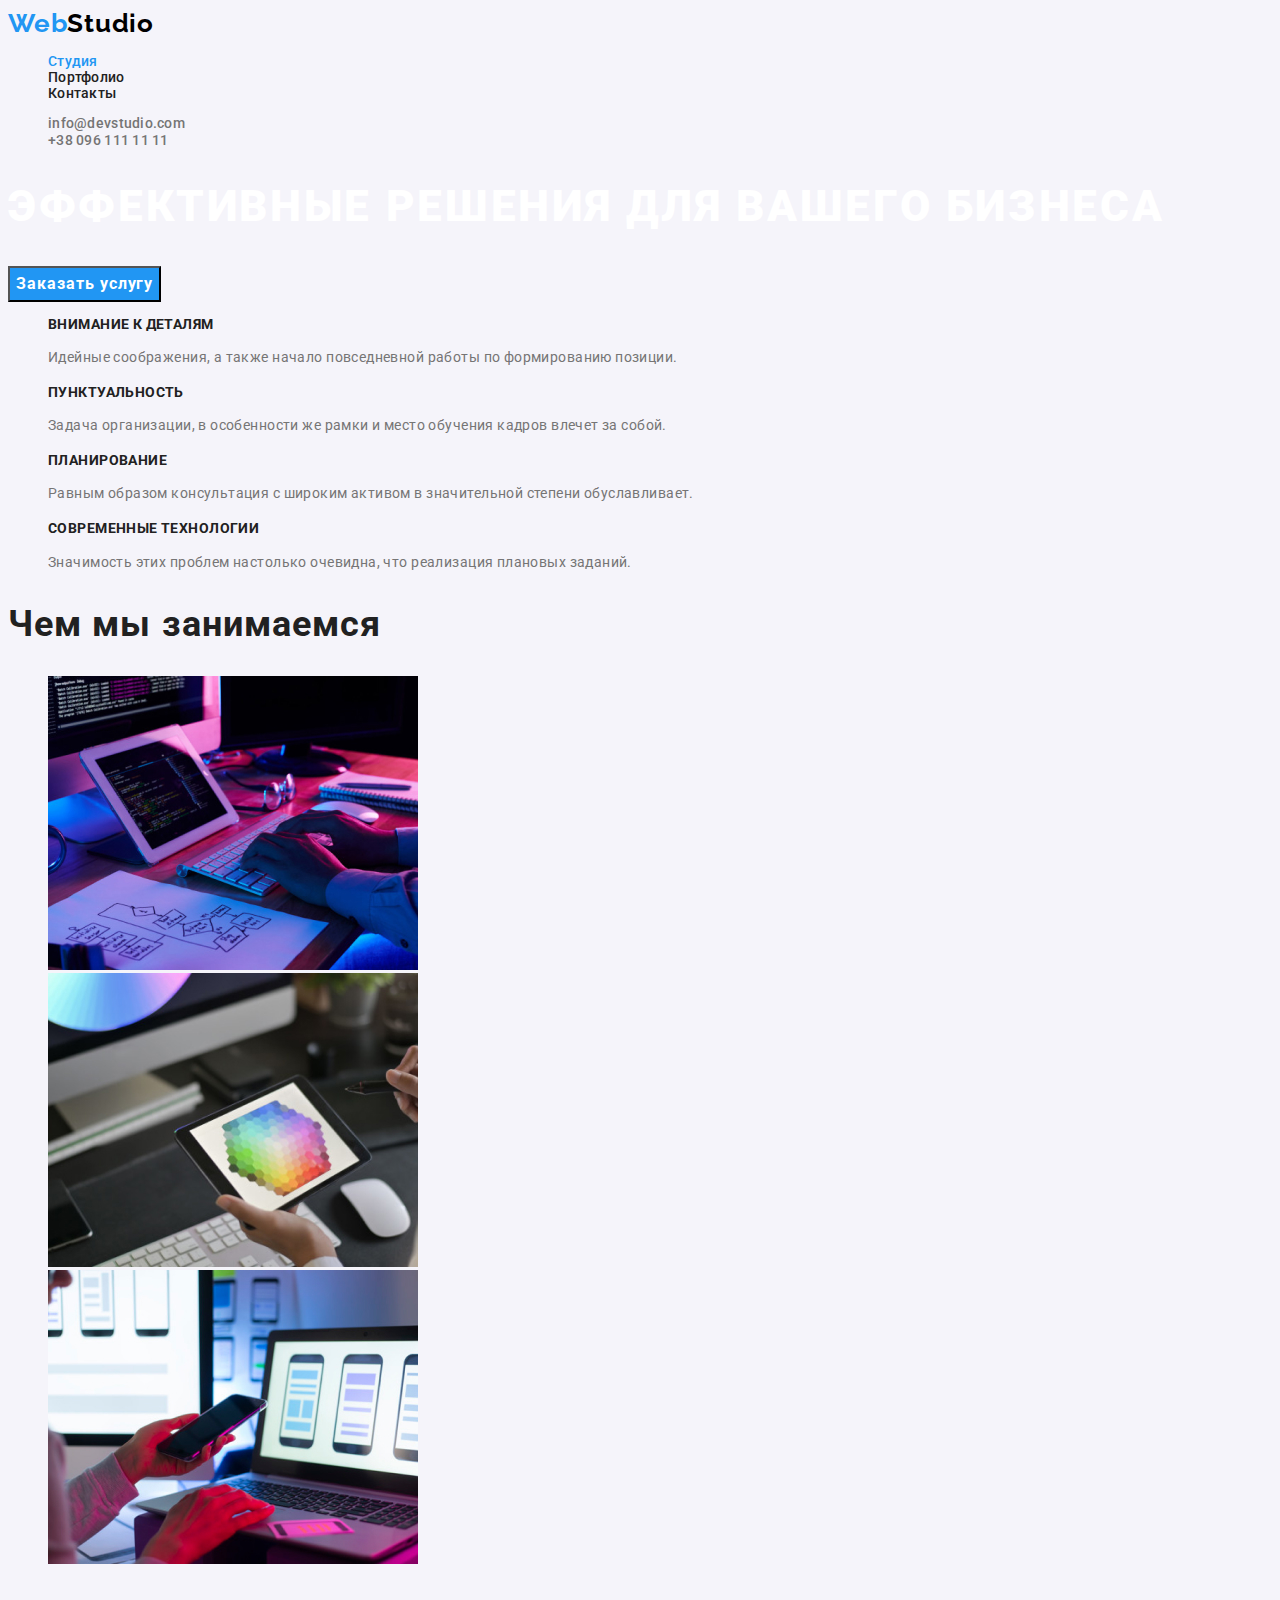
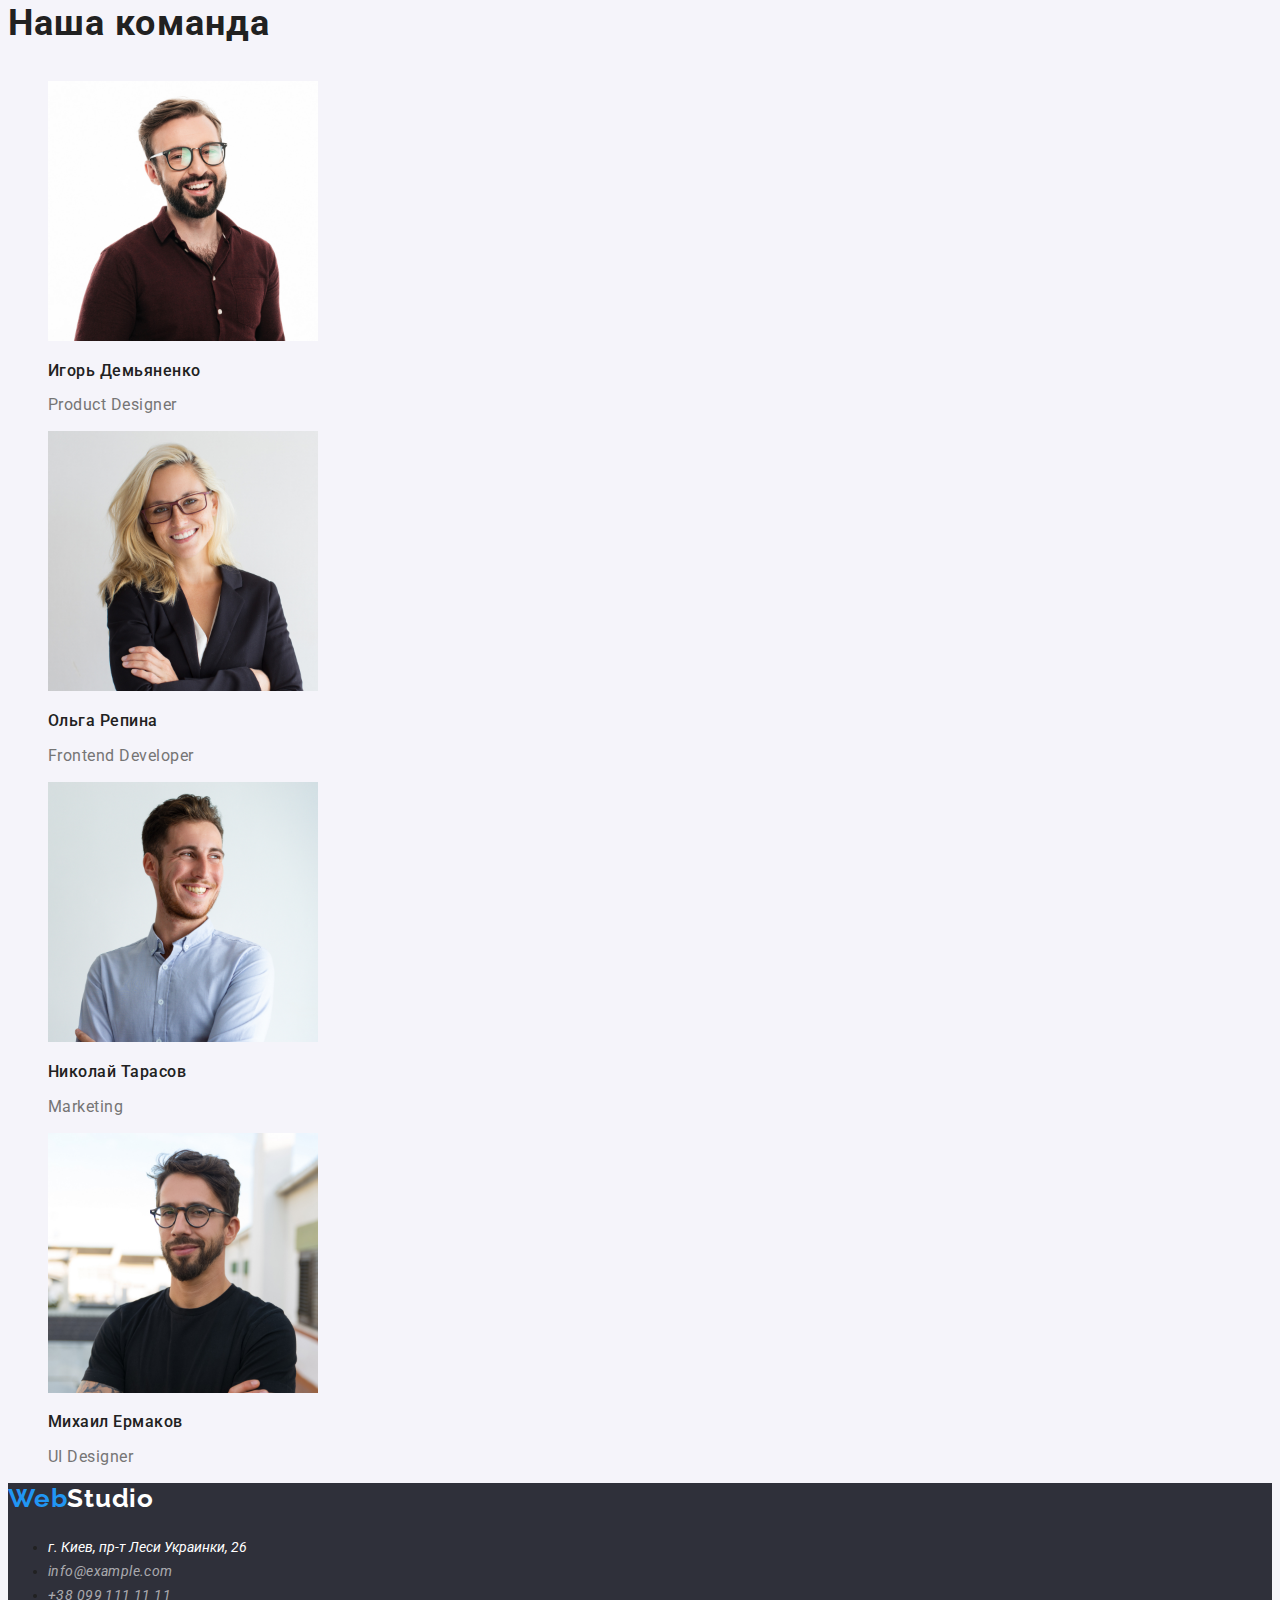
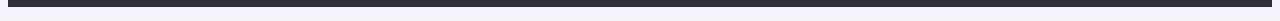
==== index.html @ 42520b8a "1" ====
<!DOCTYPE html>
<html lang="ru">

<head>
    <meta charset="UTF-8">
    <meta http-equiv="X-UA-Compatible" content="IE=edge">
    <meta name="viewport" content="width=device-width, initial-scale=1.0">
    <title>Landing page</title>
    <link href="https://fonts.googleapis.com/css2?family=Raleway:wght@700&family=Roboto:wght@400;500;700;900&display=swap" rel="stylesheet">
    <link rel="stylesheet" href="css/style.css">

</head>
<body>
    <header>
        <header class="header">
        <nav>
            <a href="/" class="logo common-link">
                <span>Web</span>Studio</a>

        <ul class="nav common-ul">
            <li><a class="nav-link link common-link active-link" href="">Студия</a></li>
            <li><a class="nav-link link common-link" href="">Портфолио</a></li>
            <li><a class="nav-link link common-link" href="">Контакты</a></li>
        </ul>
        </nav>
        <ul class="contacts common-ul">
            <li><a class="contacts-link link common-link" href="">info@devstudio.com</a></li>
            <li><a class="contacts-link link common-link" href="">+38 096 111 11 11</a></li>
        </ul>
        
    </header>
    <main>
    
        <section class="intro">
            <h1 class="intro-header">Эффективные решения для вашего бизнеса</h1>
            <button class="intro-btn button" type="button">Заказать услугу</button>
        </section>
        

         <section>
            <section class="features">
             <ul class="common-ul">
            <li>
                     <h3 class="features-title"> Внимание к деталям</h3>
                     <p class="features-desc">Идейные соображения, а также начало повседневной работы по формированию позиции.</p>
            </li>
            <li>
                <h3 class="features-title">Пунктуальность</h3>
                <p class="features-desc">Задача организации, в особенности же рамки и место обучения кадров влечет за собой.</p>
            </li>
            <li>
                <h3 class="features-title">Планирование</h3>
                <p class="features-desc">Равным образом консультация с широким активом в значительной степени обуславливает.</p>
            </li>
            <li>
                <h3 class="features-title">Современные технологии</h3>
                <p class="features-desc">Значимость этих проблем настолько очевидна, что реализация плановых заданий.</p>
             </li>
        </ul>
         </section>
         <section class="working">
             <h2 class="title">Чем мы занимаемся</h2>
             <ul class="common-ul">
                 <li>
                <img src="./images/imh 2 (1).jpg"alt="Печатает на клавиатуре" width="370"/>
                 </li>
                 <li>
                <img src="./images/imh 2 (6).jpg"alt="Разработка моб.приложений" width="370"/>
                 </li>
                 <li>
                <img src="./images/imh 2 (7).jpg"alt="Подбор цвета" width="370"/>
                 </li>
             </ul>
        </section>

        <section class="team">
            <h3 class="title">Наша команда</h3>
            <ul class="common-ul">
                <li>
                <img src="./images/imh 2 (5).jpg"alt="Игорь Демьяненко" width="270"/>
                <h3 class="team-title">Игорь Демьяненко</h3>
                <p class="team-prof">Product Designer</p>
                </li>
                <li>
                <img src="./images/imh 2 (4).jpg"alt="Ольга Репина" width="270"/>
                <h3 class="team-title">Ольга Репина</h3>
                <p class="team-prof">Frontend Developer</p>
                </li>
                <li>
                <img src="./images/imh 2 (3).jpg"alt="Николай Тарасов" width="270"/>
                <h3 class="team-title">Николай Тарасов</h3>
                <p class="team-prof">Marketing</p>
                </li>
                <li>
                <img src="./images/imh 2 (2).jpg"alt="Михаил Ермаков"width="270"/>
                <h3 class="team-title">Михаил Ермаков</h3>
                <p class="team-prof">UI Designer</p>
                </li>
            
            </ul>
        </section>
</main>

        <footer class="footer">
            <a class="logo footer-logo common-link" href="">
                <span>Web</span>Studio 
            <address>
            <ul>
                <li><a class="main-adress common-link" href="https://goo.gl/maps/YGkrHHkVzg6HwR6b8" target="_blank" rel="noreferrer">г. Киев, пр-т Леси Украинки, 26</a></li>
                <li><a class="adress-link common-link" href="">info@example.com</a></li>
                <li><a class="adress-link common-link" href="">+38 099 111 11 11</a></li>
            </ul>
                 </address>
        </footer>
</body>
</html>
---- css/style.css ----
/*font-family: 'Raleway', sans-serif;
font-family: 'Roboto', sans-serif;*/
/* background: #F5F4FA; вторичный цвет фона
#2196F3 blue
#000000
#757575 - p color 
#FFFFFF 
#212121 */ 

:root {
  --accent-color: #2196F3;
  --primary-text-color:#757575;
  --title-text-color:#212121;
  --primary-white-color:#FFFFFF;
  --secondary-black-color:#000000;
  --secondary-grey-color:#F5F4FA;
  --main-font-style:'Roboto', sans-serif;
  --font-size-small:14px;
  --font-size-medium:16px;
  --font-size-xl:36px;
}

body {
    font-family: var(--main-font-style),
    '-apple-system', 'BlinkMacSystemFont',
    'avenir next', 'avenir', 'segoe ui', 'helvetica neue', 
    'helvetica', 'Ubuntu', 'noto', 'arial', sans-serif;
    font-size: var(--font-size-small);
    color: var(--title-text-color);

    background-color: var(--secondary-grey-color);
}


.common-ul {
    list-style-type: none;
   }

/*header*/

.logo {
    font-family: 'Raleway', sans-serif;
    font-weight: 700;
    font-size: 26px;
    line-height: 1.2;
    letter-spacing: 0.03em;
    color: var(--secondary-black-color);
}

.logo span {
    color: var(--accent-color);
}

.common-link{
    text-decoration: none;
}

.link {
    font-weight: 500;
    line-height: 1.15;
    letter-spacing: 0.02em;
}
.nav-link {
    color: var(--title-text-color);

}


.contacts-link {
    color: var(--primary-text-color);
}

.active-link {
    color: var(--accent-color);
}

.nav-link:hover,
.nav-link:focus,
.contacts-link:hover,
.contacts-link:focus {
    color: var(--accent-color);
}

/* Intro*/


.intro-header {
    font-weight: 900;
    font-size: 44px;
    line-height: 1.36;
    letter-spacing: 0.06em;
    text-transform: uppercase;
    color: var(--primary-white-color);
}

.button {
    cursor: pointer;
    font-family: 'Roboto', sans-serif;
}
.intro-btn {
    font-weight: 700;
    font-size: var(--font-size-medium);
    line-height: 1.87;
    letter-spacing: 0.06em;
    color: var(--primary-white-color);

    background-color: var(--accent-color);
}

/* Features */

.features-desc{
    line-height: 1.71;
    letter-spacing: 0.03em;
    color: var(--primary-text-color);
}

.features-title {
    font-size: var(--font-size-small);
    font-weight: 700;
    line-height: 1.15;
    letter-spacing: 0.03em;
    text-transform: uppercase;
}

/* What we  do*/

.title {
    font-weight: 700;
    font-size: var(--font-size-xl);
    line-height: 1.16;
    letter-spacing: 0.03em;
}

/*  Our team */

.team {
    font-size: 16px;
    line-height: 1.18;
    letter-spacing: 0.03em;
}

.team-title {
    font-size: var(--font-size-medium);
    line-height: 1.18;
    font-weight: 500;

}

.team-prof {
    font-size: var(--font-size-medium);
    line-height: 1.18;
    color: var(--primary-text-color);


}


/* Footer */

.footer {
    background-color: #2F303A;
}
.footer-logo {
    color: var(--primary-white-color);
}

.adress {
    font-style: normal;
}

.main-adress {
    color: var(--primary-white-color);
}

.adress-link {
    line-height: 1.71;
    letter-spacing: 0.03em;
    color: rgba(255, 255, 255, 0.6);
}


/* portfolio */

.portfolio-list {
    font-size: var(--font-size-medium);
    line-height: 1.87;
    letter-spacing: 0.03em;
}

.portfolio-desc{
    color:var(--primary-text-color);
}

.portfolio-btn {
    font-weight: 500;
    font-size: var(--font-size-medium);
    line-height: 1.62;
    letter-spacing: 0.03em;
}

.portfolio-btn:hover,
.portfolio-btn:focus {
    color: var(--primary-white-color);

    background-color: var(--accent-color);
}

.portfolio-title {
    font-weight: 700;
    font-size: 18px;
    line-height: 2;
    letter-spacing: 0.06em;
}
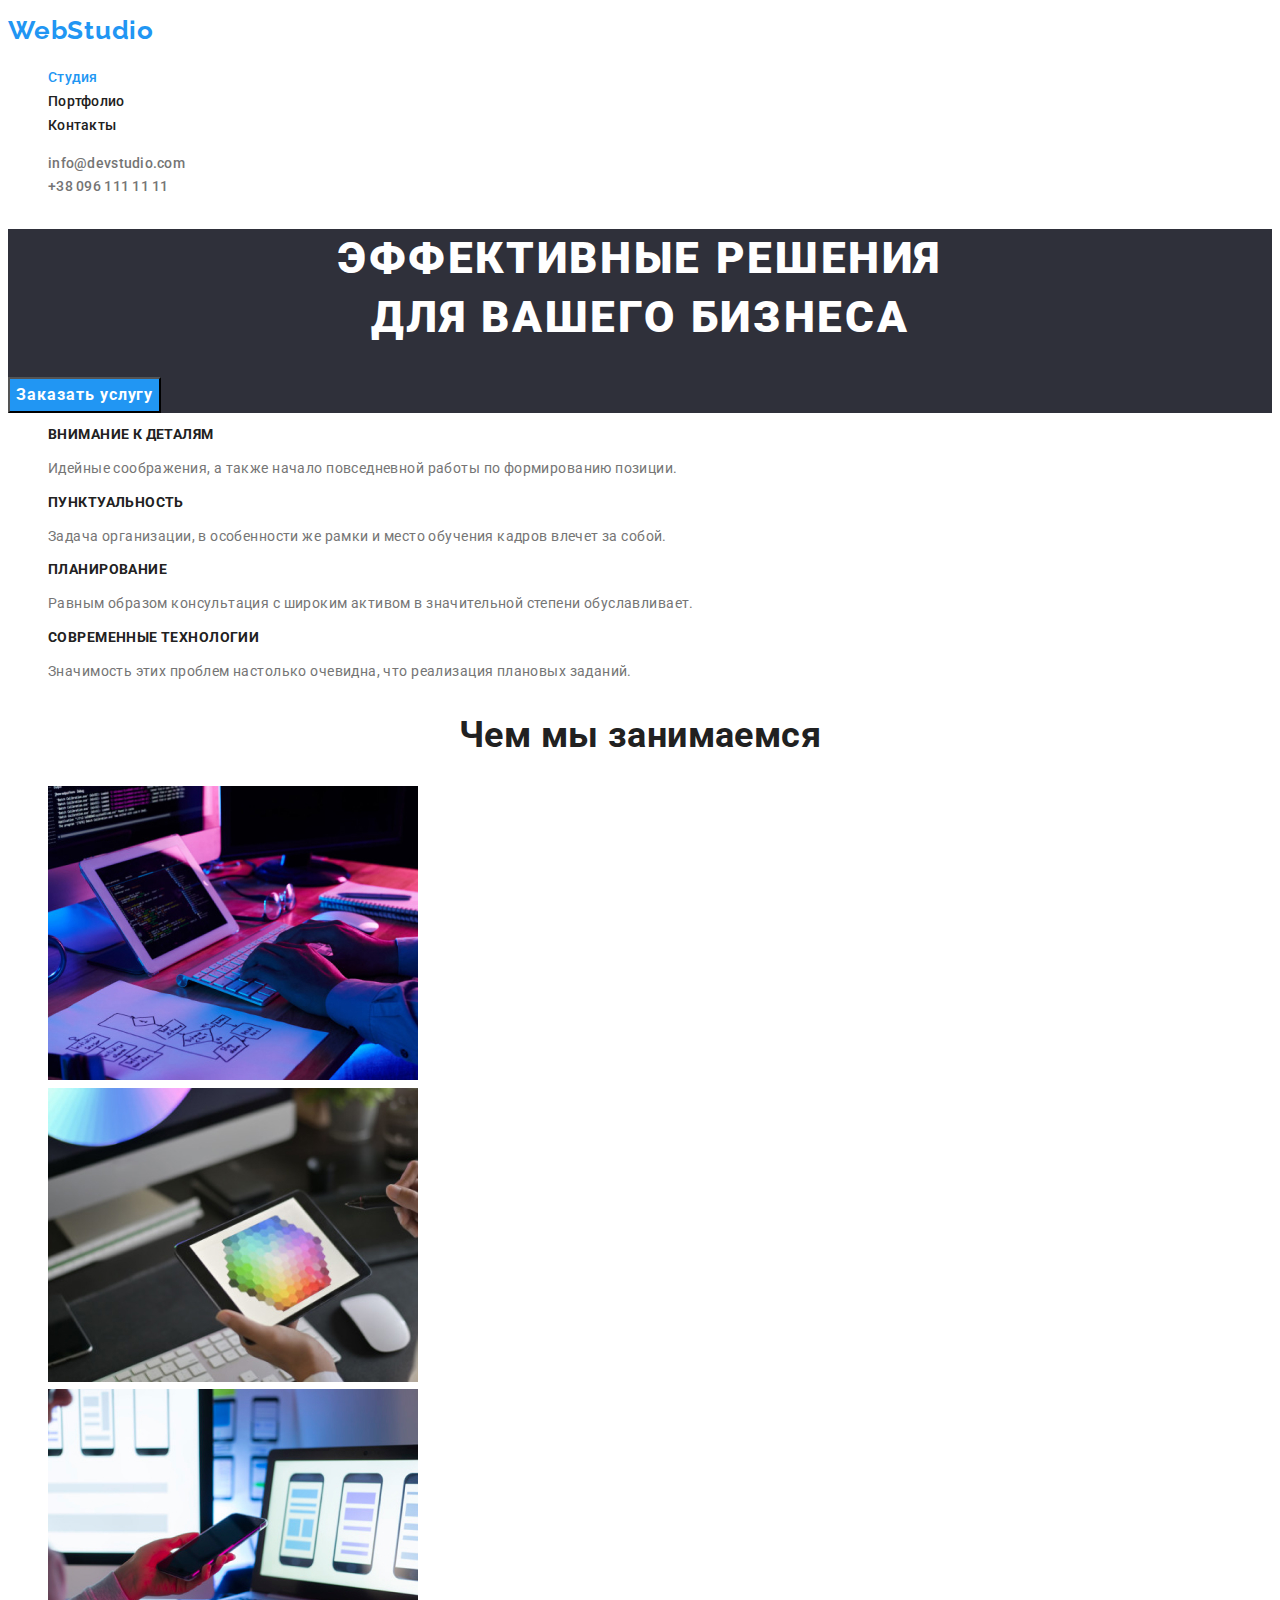
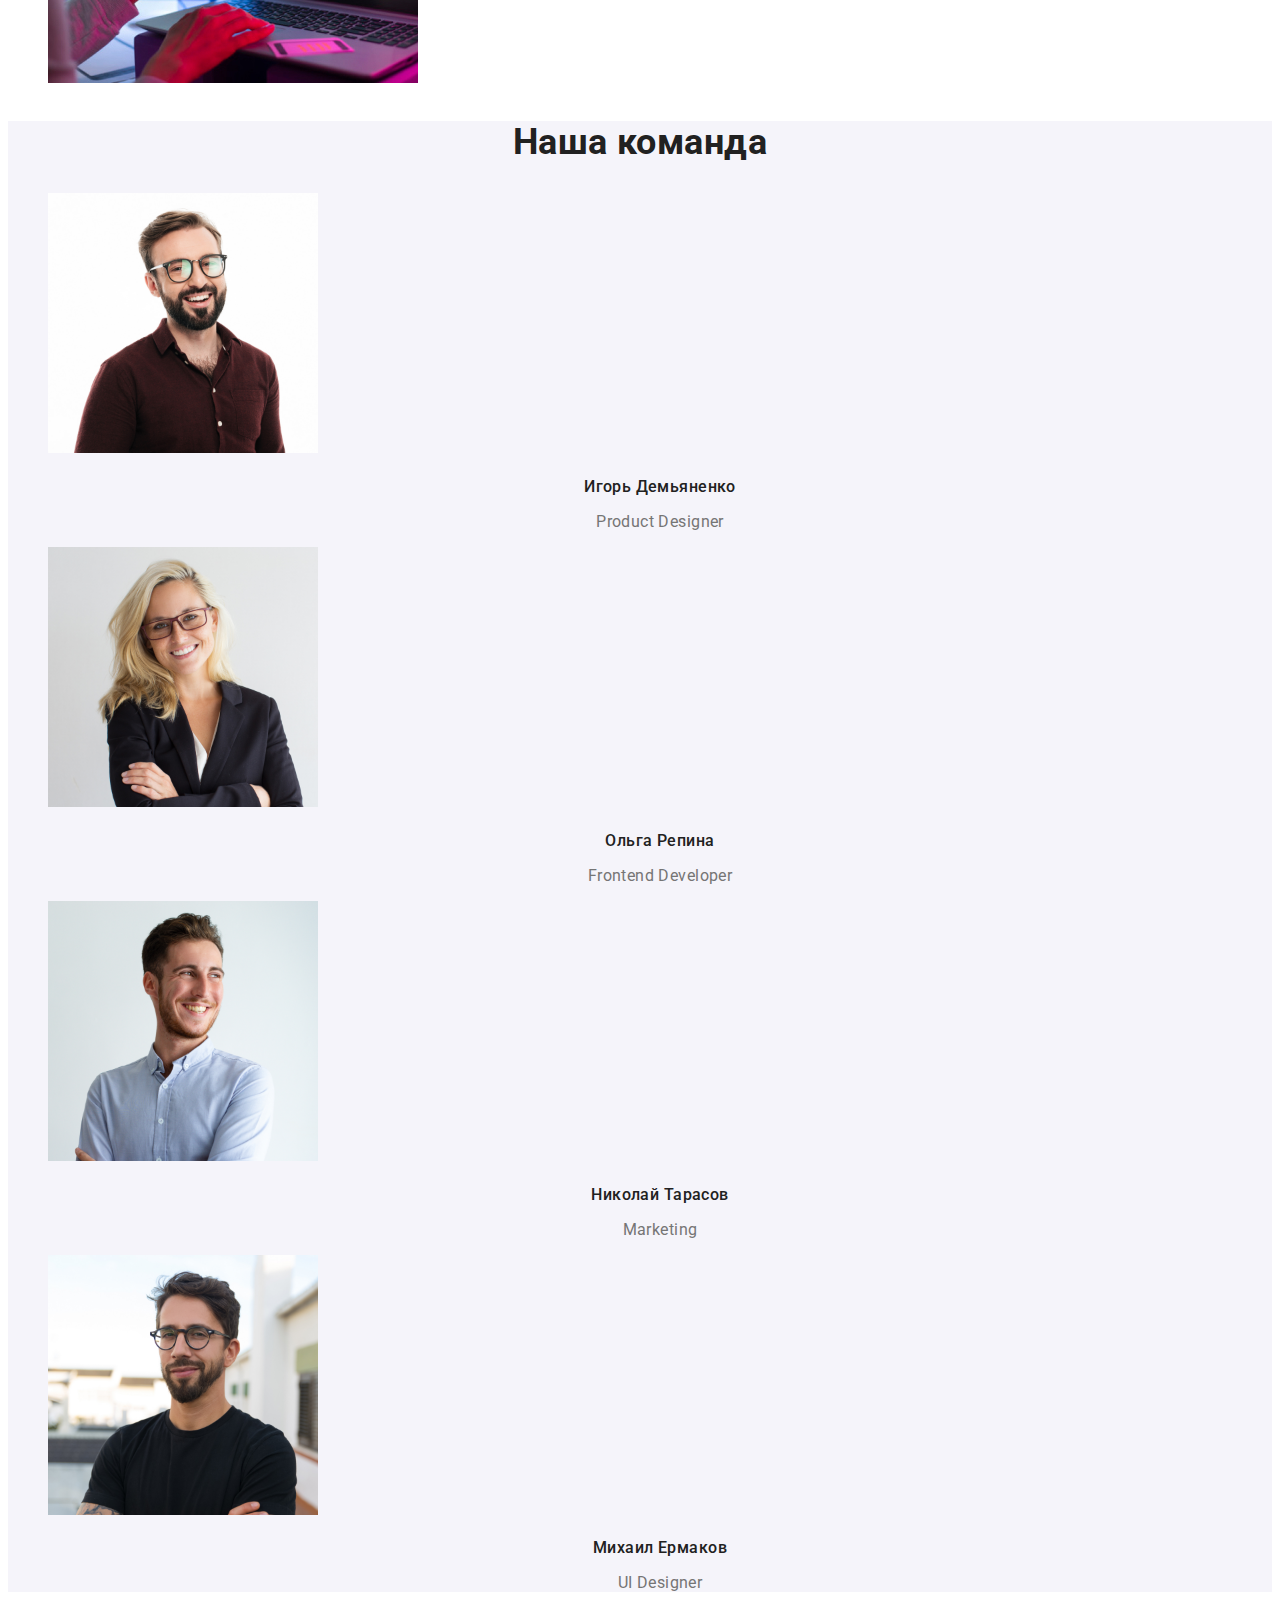
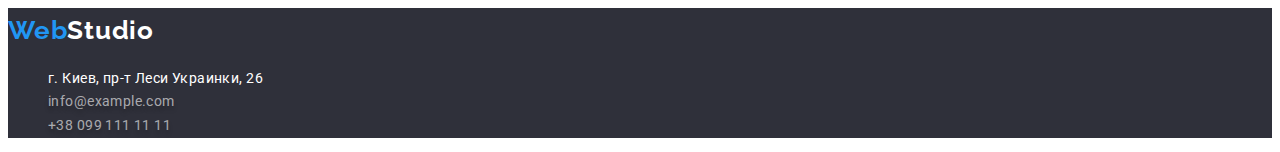
==== commit 07105e6c: "1" ====
--- a/index.html
+++ b/index.html
@@ -1,66 +1,73 @@
 <!DOCTYPE html>
 <html lang="ru">
-
-<head>
+  <head>
     <meta charset="UTF-8">
     <meta http-equiv="X-UA-Compatible" content="IE=edge">
     <meta name="viewport" content="width=device-width, initial-scale=1.0">
-    <title>Landing page</title>
-    <link href="https://fonts.googleapis.com/css2?family=Raleway:wght@700&family=Roboto:wght@400;500;700;900&display=swap" rel="stylesheet">
-    <link rel="stylesheet" href="css/style.css">
+    <title>Студия</title>
 
-</head>
-<body>
+    <link href="https://fonts.googleapis.com/css2?family=Raleway:wght@700&family=Roboto:wght@400;500;700;900&display=swap"
+      rel="stylesheet">
+    <link rel="stylesheet" href="./css/style.css">
+  </head>
+  <body>
+
     <header>
         <header class="header">
         <nav>
-            <a href="/" class="logo common-link">
-                <span>Web</span>Studio</a>
+            <a class="logo" href="./index.html">Web</span class="black">Studio</span></a>
 
-        <ul class="nav common-ul">
-            <li><a class="nav-link link common-link active-link" href="">Студия</a></li>
-            <li><a class="nav-link link common-link" href="">Портфолио</a></li>
-            <li><a class="nav-link link common-link" href="">Контакты</a></li>
-        </ul>
-        </nav>
-        <ul class="contacts common-ul">
-            <li><a class="contacts-link link common-link" href="">info@devstudio.com</a></li>
-            <li><a class="contacts-link link common-link" href="">+38 096 111 11 11</a></li>
-        </ul>
-        
-    </header>
+            <ul class="nav-list list">
+                <li>
+                  <a class="link current" href="./index.html">Студия</a>
+                </li>
+                <li>
+                  <a class="link" href="./portfolio.html">Портфолио</a>
+                </li>
+                <li>
+                  <a class="link" href="">Контакты</a>
+                </li>
+              </ul>
+            </nav>
+      
+            <ul class="cont-list list">
+              <li><a class="link" href="mailto:info@devstudio.com">info@devstudio.com</a></li>
+              <li><a class="link" href="tel:+380961111111">+38 096 111 11 11</a></li>
+            </ul>
+          </header>
+      
     <main>
-    
-        <section class="intro">
-            <h1 class="intro-header">Эффективные решения для вашего бизнеса</h1>
-            <button class="intro-btn button" type="button">Заказать услугу</button>
-        </section>
+        <section class="hero">
+            <h1 class="hero-title">Эффективные решения <br> для вашего бизнеса</h1>
+            <button class="hero-btn" type="button">Заказать услугу</button>
+          </section>
         
 
-         <section>
-            <section class="features">
-             <ul class="common-ul">
-            <li>
-                     <h3 class="features-title"> Внимание к деталям</h3>
-                     <p class="features-desc">Идейные соображения, а также начало повседневной работы по формированию позиции.</p>
-            </li>
-            <li>
-                <h3 class="features-title">Пунктуальность</h3>
-                <p class="features-desc">Задача организации, в особенности же рамки и место обучения кадров влечет за собой.</p>
-            </li>
-            <li>
-                <h3 class="features-title">Планирование</h3>
-                <p class="features-desc">Равным образом консультация с широким активом в значительной степени обуславливает.</p>
-            </li>
-            <li>
-                <h3 class="features-title">Современные технологии</h3>
-                <p class="features-desc">Значимость этих проблем настолько очевидна, что реализация плановых заданий.</p>
-             </li>
-        </ul>
-         </section>
-         <section class="working">
-             <h2 class="title">Чем мы занимаемся</h2>
-             <ul class="common-ul">
+          <section class="features">
+            <h2 hidden>Наши преимущества</h2>
+            <ul class="feat-list list">
+              <li>
+                <h3 class="title">Внимание к деталям</h3>
+                <p>Идейные соображения, а также начало повседневной работы по формированию позиции.</p>
+              </li>
+              <li>
+                <h3 class="title">Пунктуальность</h3>
+                <p>Задача организации, в особенности же рамки и место обучения кадров влечет за собой.</p>
+              </li>
+              <li>
+                <h3 class="title">Планирование</h3>
+                <p>Равным образом консультация с широким активом в значительной степени обуславливает.</p>
+              </li>
+              <li>
+                <h3 class="title">Современные технологии</h3>
+                <p>Значимость этих проблем настолько очевидна, что реализация плановых заданий.</p>
+              </li>
+            </ul>
+          </section>
+
+          <section class="activities">
+            <h2 class="section-title">Чем мы занимаемся</h2>
+            <ul class="activities-list list">
                  <li>
                 <img src="./images/imh 2 (1).jpg"alt="Печатает на клавиатуре" width="370"/>
                  </li>
@@ -73,28 +80,28 @@
              </ul>
         </section>
 
+
         <section class="team">
-            <h3 class="title">Наша команда</h3>
-            <ul class="common-ul">
+            <h2 class="section-title">Наша команда</h2>
+            <ul class="team-list list">
                 <li>
-                <img src="./images/imh 2 (5).jpg"alt="Игорь Демьяненко" width="270"/>
-                <h3 class="team-title">Игорь Демьяненко</h3>
-                <p class="team-prof">Product Designer</p>
+                <img src="./images/imh 2 (5).jpg"alt="Игорь Демьяненко" width="270"  height="260">
+                <h3 class="title">Игорь Демьяненко</h3>
+                <p class="team-descr">Product Designer</p>
+    
+                <img src="./images/imh 2 (4).jpg"alt="Ольга Репина" width="270" height="260">
+                <h3 class="title">Ольга Репина</h3>
+                <p class="team-descr">Frontend Developer</p>
                 </li>
                 <li>
-                <img src="./images/imh 2 (4).jpg"alt="Ольга Репина" width="270"/>
-                <h3 class="team-title">Ольга Репина</h3>
-                <p class="team-prof">Frontend Developer</p>
+                <img src="./images/imh 2 (3).jpg"alt="Николай Тарасов" width="270" height="260">
+                <h3 class="title">Николай Тарасов</h3>
+                <p class="team-descr">Marketing</p>
                 </li>
                 <li>
-                <img src="./images/imh 2 (3).jpg"alt="Николай Тарасов" width="270"/>
-                <h3 class="team-title">Николай Тарасов</h3>
-                <p class="team-prof">Marketing</p>
-                </li>
-                <li>
-                <img src="./images/imh 2 (2).jpg"alt="Михаил Ермаков"width="270"/>
-                <h3 class="team-title">Михаил Ермаков</h3>
-                <p class="team-prof">UI Designer</p>
+                <img src="./images/imh 2 (2).jpg"alt="Михаил Ермаков"width="270" height="260">
+                <h3 class="title">Михаил Ермаков</h3>
+                <p class="team-descr">UI Designer</p>
                 </li>
             
             </ul>
@@ -102,15 +109,15 @@
 </main>
 
         <footer class="footer">
-            <a class="logo footer-logo common-link" href="">
-                <span>Web</span>Studio 
+            <a class="logo" href="./index.html">Web<span class="white">Studio</span></a>
+ 
             <address>
-            <ul>
-                <li><a class="main-adress common-link" href="https://goo.gl/maps/YGkrHHkVzg6HwR6b8" target="_blank" rel="noreferrer">г. Киев, пр-т Леси Украинки, 26</a></li>
-                <li><a class="adress-link common-link" href="">info@example.com</a></li>
-                <li><a class="adress-link common-link" href="">+38 099 111 11 11</a></li>
+            <ul class="adr-list list">
+                <li><a class="link link-geo" href="https://goo.gl/maps/YGkrHHkVzg6HwR6b8" target="_blank" rel="noreferrer">г. Киев, пр-т Леси Украинки, 26</a></li>
+                <li><a class="link" href="mailto:info@devstudio.com">info@example.com</a></li>
+                <li><a class="link" href="tel:+380961111111">+38 099 111 11 11</a></li>
             </ul>
-                 </address>
+        </address>
         </footer>
 </body>
 </html> --- a/css/style.css
+++ b/css/style.css
@@ -1,214 +1,211 @@
-/*font-family: 'Raleway', sans-serif;
-font-family: 'Roboto', sans-serif;*/
-/* background: #F5F4FA; вторичный цвет фона
-#2196F3 blue
-#000000
-#757575 - p color 
-#FFFFFF 
-#212121 */ 
-
 :root {
-  --accent-color: #2196F3;
-  --primary-text-color:#757575;
-  --title-text-color:#212121;
-  --primary-white-color:#FFFFFF;
-  --secondary-black-color:#000000;
-  --secondary-grey-color:#F5F4FA;
-  --main-font-style:'Roboto', sans-serif;
-  --font-size-small:14px;
-  --font-size-medium:16px;
-  --font-size-xl:36px;
+  --primary-background-color: #fff;
+  --secondary-background-color: #2f303a;
+  --tetriary-background-color: #f5f4fa;
+  --primary-white-color: #fff;
+  --primary-black-color: #000;
+  --primary-text-color: #757575;
+  --title-text-color: #212121;
+  --footer-linc-color: rgba(255, 255, 255, 0.6);
+  --accent-text-color: #2196f3;
 }
 
 body {
-    font-family: var(--main-font-style),
-    '-apple-system', 'BlinkMacSystemFont',
-    'avenir next', 'avenir', 'segoe ui', 'helvetica neue', 
-    'helvetica', 'Ubuntu', 'noto', 'arial', sans-serif;
-    font-size: var(--font-size-small);
-    color: var(--title-text-color);
-
-    background-color: var(--secondary-grey-color);
-}
-
-
-.common-ul {
-    list-style-type: none;
-   }
-
-/*header*/
+  background-color: var(--primary-white-color);
+  color: var(--primary-text-color);
+
+  font-family: Roboto, sans-serif;
+  font-weight: 400;
+  font-size: 14px;
+  line-height: 1.7;
+  letter-spacing: 0.03em;
+}
+
+.list {
+  list-style: none;
+}
+
+.section-title {
+  color: var(--title-text-color);
+
+  font-weight: 700;
+  font-size: 36px;
+  line-height: 1.17;
+  text-align: center;
+}
+
+.title {
+  color: var(--title-text-color);
+}
+
+.header {
+  background-color: var(--primary-white-color);
+}
 
 .logo {
-    font-family: 'Raleway', sans-serif;
-    font-weight: 700;
-    font-size: 26px;
-    line-height: 1.2;
-    letter-spacing: 0.03em;
-    color: var(--secondary-black-color);
-}
-
-.logo span {
-    color: var(--accent-color);
-}
-
-.common-link{
-    text-decoration: none;
-}
-
-.link {
-    font-weight: 500;
-    line-height: 1.15;
-    letter-spacing: 0.02em;
-}
-.nav-link {
-    color: var(--title-text-color);
-
-}
-
-
-.contacts-link {
-    color: var(--primary-text-color);
-}
-
-.active-link {
-    color: var(--accent-color);
-}
-
-.nav-link:hover,
-.nav-link:focus,
-.contacts-link:hover,
-.contacts-link:focus {
-    color: var(--accent-color);
-}
-
-/* Intro*/
-
-
-.intro-header {
-    font-weight: 900;
-    font-size: 44px;
-    line-height: 1.36;
-    letter-spacing: 0.06em;
-    text-transform: uppercase;
-    color: var(--primary-white-color);
-}
-
-.button {
-    cursor: pointer;
-    font-family: 'Roboto', sans-serif;
-}
-.intro-btn {
-    font-weight: 700;
-    font-size: var(--font-size-medium);
-    line-height: 1.87;
-    letter-spacing: 0.06em;
-    color: var(--primary-white-color);
-
-    background-color: var(--accent-color);
-}
-
-/* Features */
-
-.features-desc{
-    line-height: 1.71;
-    letter-spacing: 0.03em;
-    color: var(--primary-text-color);
-}
-
-.features-title {
-    font-size: var(--font-size-small);
-    font-weight: 700;
-    line-height: 1.15;
-    letter-spacing: 0.03em;
-    text-transform: uppercase;
-}
-
-/* What we  do*/
-
-.title {
-    font-weight: 700;
-    font-size: var(--font-size-xl);
-    line-height: 1.16;
-    letter-spacing: 0.03em;
-}
-
-/*  Our team */
+  color: var(--accent-text-color);
+
+  font-family: Raleway, sans-serif;
+  font-weight: 700;
+  font-size: 26px;
+  line-height: 1, 19;
+  letter-spacing: 0.03em;
+
+  text-decoration: none;
+}
+.logo .black {
+  color: var(--primary-black-color);
+}
+.logo .white {
+  color: var(--primary-white-color);
+}
+
+.nav-list .link {
+  color: var(--title-text-color);
+
+  font-weight: 500;
+  font-size: 14px;
+  line-height: 1.14;
+  letter-spacing: 0.02em;
+
+  text-decoration: none;
+}
+
+.nav-list .link.current {
+  color: var(--accent-text-color);
+}
+
+.nav-list .link:hover,
+.nav-list .link:focus {
+  color: var(--accent-text-color);
+}
+
+.cont-list .link {
+  color: var(--primary-text-color);
+
+  font-weight: 500;
+  font-size: 14px;
+  line-height: 1.14;
+  letter-spacing: 0.02em;
+
+  text-decoration: none;
+}
+
+.cont-list .link:hover,
+.cont-list .link:focus {
+  color: var(--accent-text-color);
+}
+
+.footer {
+  background-color: var(--secondary-background-color);
+}
+
+.adr-list .link {
+  color: var(--footer-linc-color);
+
+  font-style: normal;
+  text-shadow: 0px 4px 4px rgba(0, 0, 0, 0.25);
+
+  text-decoration: none;
+}
+
+.adr-list .link-geo {
+  color: var(--primary-white-color);
+
+  text-shadow: none;
+
+  text-decoration: none;
+}
+
+.adr-list .link:hover,
+.adr-list .link:focus {
+  color: var(--accent-text-color);
+}
+
+.hero {
+  background-color: var(--secondary-background-color);
+}
+
+.hero-title {
+  color: var(--primary-white-color);
+
+  font-weight: 900;
+  font-size: 44px;
+  line-height: 1.35;
+  text-align: center;
+  letter-spacing: 0.06em;
+  text-transform: uppercase;
+}
+
+.hero-btn {
+  background-color: var(--accent-text-color);
+  color: var(--primary-white-color);
+
+  font-family: inherit;
+  font-weight: 700;
+  font-size: 16px;
+  line-height: 30px;
+  text-align: center;
+  letter-spacing: 0.06em;
+
+  display: flex;
+  align-items: center;
+
+  cursor: pointer;
+}
+
+.feat-list .title {
+  font-size: 14px;
+  font-weight: 700;
+  line-height: 1.14;
+
+  text-transform: uppercase;
+}
 
 .team {
-    font-size: 16px;
-    line-height: 1.18;
-    letter-spacing: 0.03em;
-}
-
-.team-title {
-    font-size: var(--font-size-medium);
-    line-height: 1.18;
-    font-weight: 500;
-
-}
-
-.team-prof {
-    font-size: var(--font-size-medium);
-    line-height: 1.18;
-    color: var(--primary-text-color);
-
-
-}
-
-
-/* Footer */
-
-.footer {
-    background-color: #2F303A;
-}
-.footer-logo {
-    color: var(--primary-white-color);
-}
-
-.adress {
-    font-style: normal;
-}
-
-.main-adress {
-    color: var(--primary-white-color);
-}
-
-.adress-link {
-    line-height: 1.71;
-    letter-spacing: 0.03em;
-    color: rgba(255, 255, 255, 0.6);
-}
-
-
-/* portfolio */
-
-.portfolio-list {
-    font-size: var(--font-size-medium);
-    line-height: 1.87;
-    letter-spacing: 0.03em;
-}
-
-.portfolio-desc{
-    color:var(--primary-text-color);
-}
-
-.portfolio-btn {
-    font-weight: 500;
-    font-size: var(--font-size-medium);
-    line-height: 1.62;
-    letter-spacing: 0.03em;
-}
-
-.portfolio-btn:hover,
-.portfolio-btn:focus {
-    color: var(--primary-white-color);
-
-    background-color: var(--accent-color);
-}
-
-.portfolio-title {
-    font-weight: 700;
-    font-size: 18px;
-    line-height: 2;
-    letter-spacing: 0.06em;
-}+  background-color: var(--tetriary-background-color);
+}
+
+.team-list .title {
+  font-weight: 500;
+  font-size: 16px;
+  line-height: 1.19;
+
+  text-align: center;
+}
+
+.team-descr {
+  font-size: 16px;
+  line-height: 1.19;
+
+  text-align: center;
+}
+
+.filter-btn {
+  background-color: var(--tetriary-background-color);
+  color: var(--title-text-color);
+
+  font-family: inherit;
+  font-weight: 500;
+  font-size: 16px;
+  line-height: 1.62;
+  text-align: center;
+  letter-spacing: 0.03em;
+
+  cursor: pointer;
+}
+.filter-btn:hover,
+.filter-btn:focus {
+  background-color: var(--accent-text-color);
+  color: var(--primary-white-color);
+}
+.projects-title {
+  font-weight: 700;
+  font-size: 18px;
+  line-height: 2;
+  letter-spacing: 0.06em;
+}
+.projects-descr {
+  font-size: 16px;
+  line-height: 1.9px;
+}
